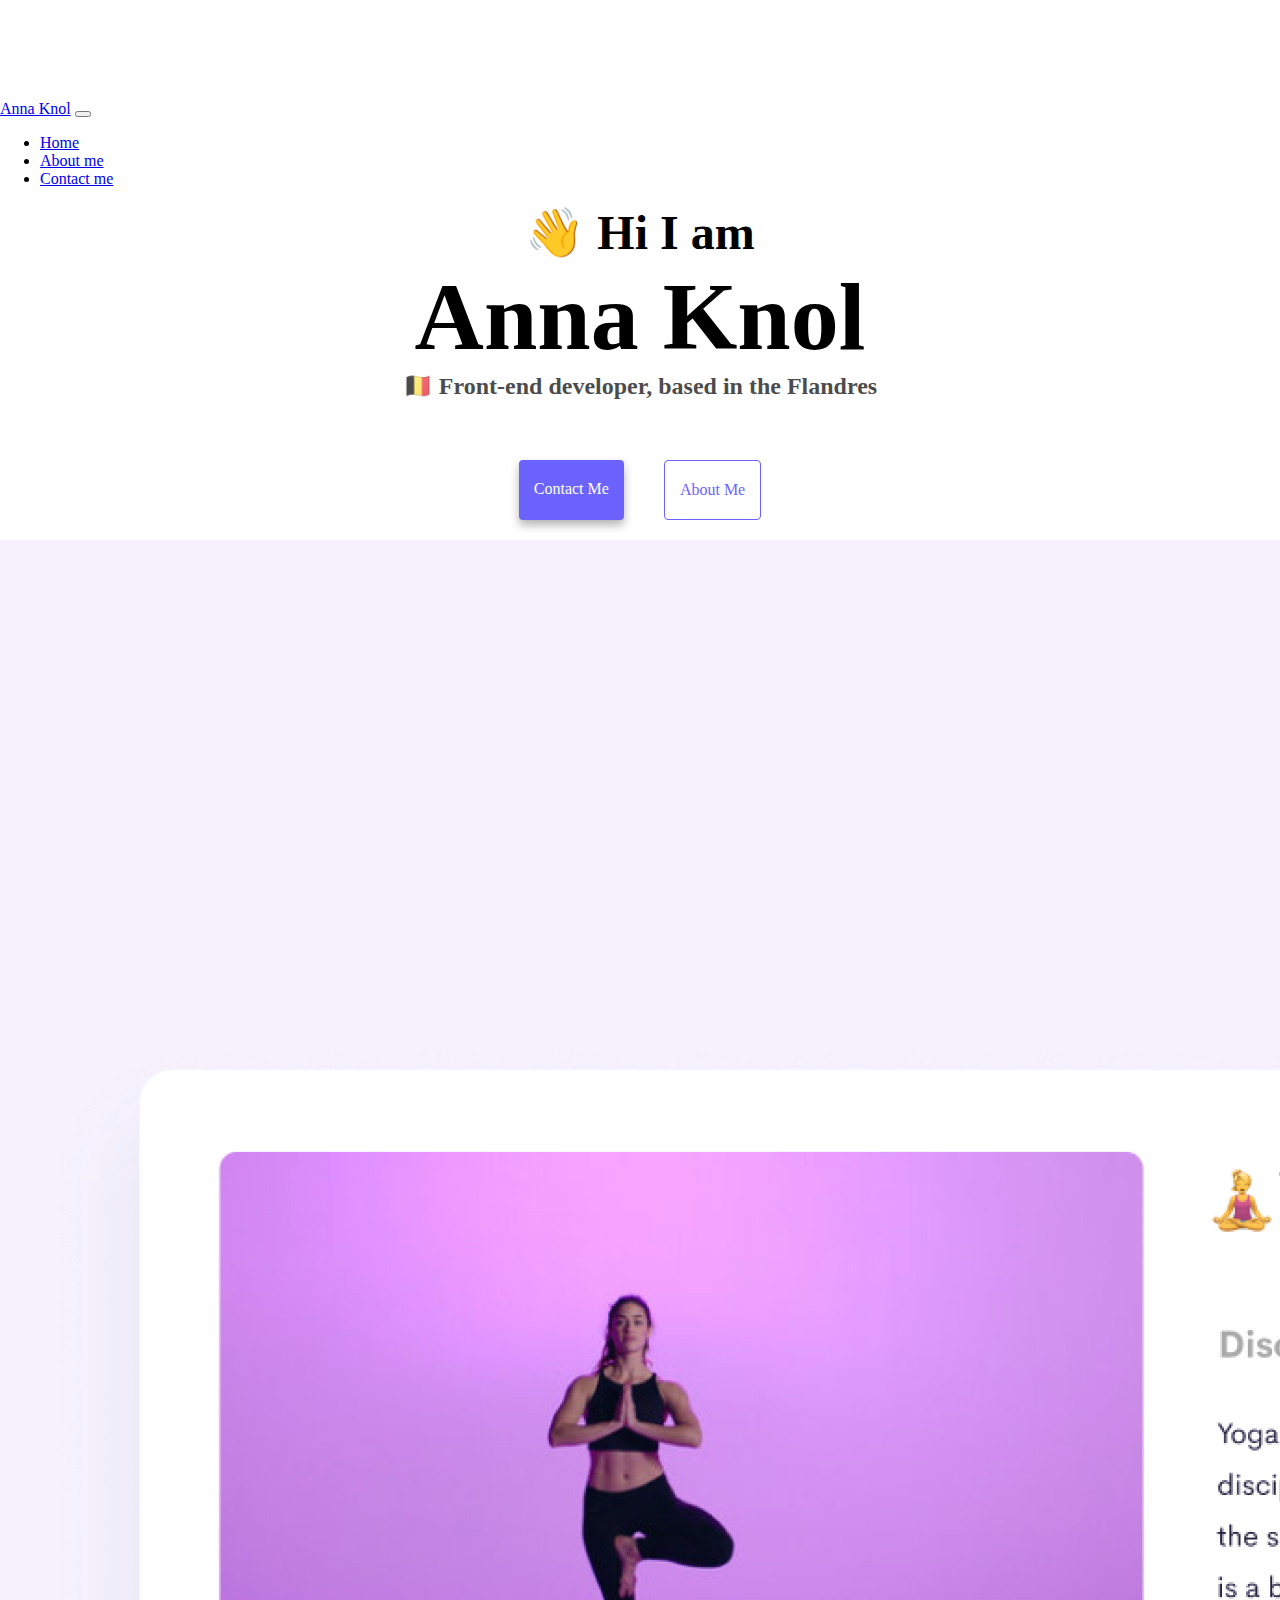
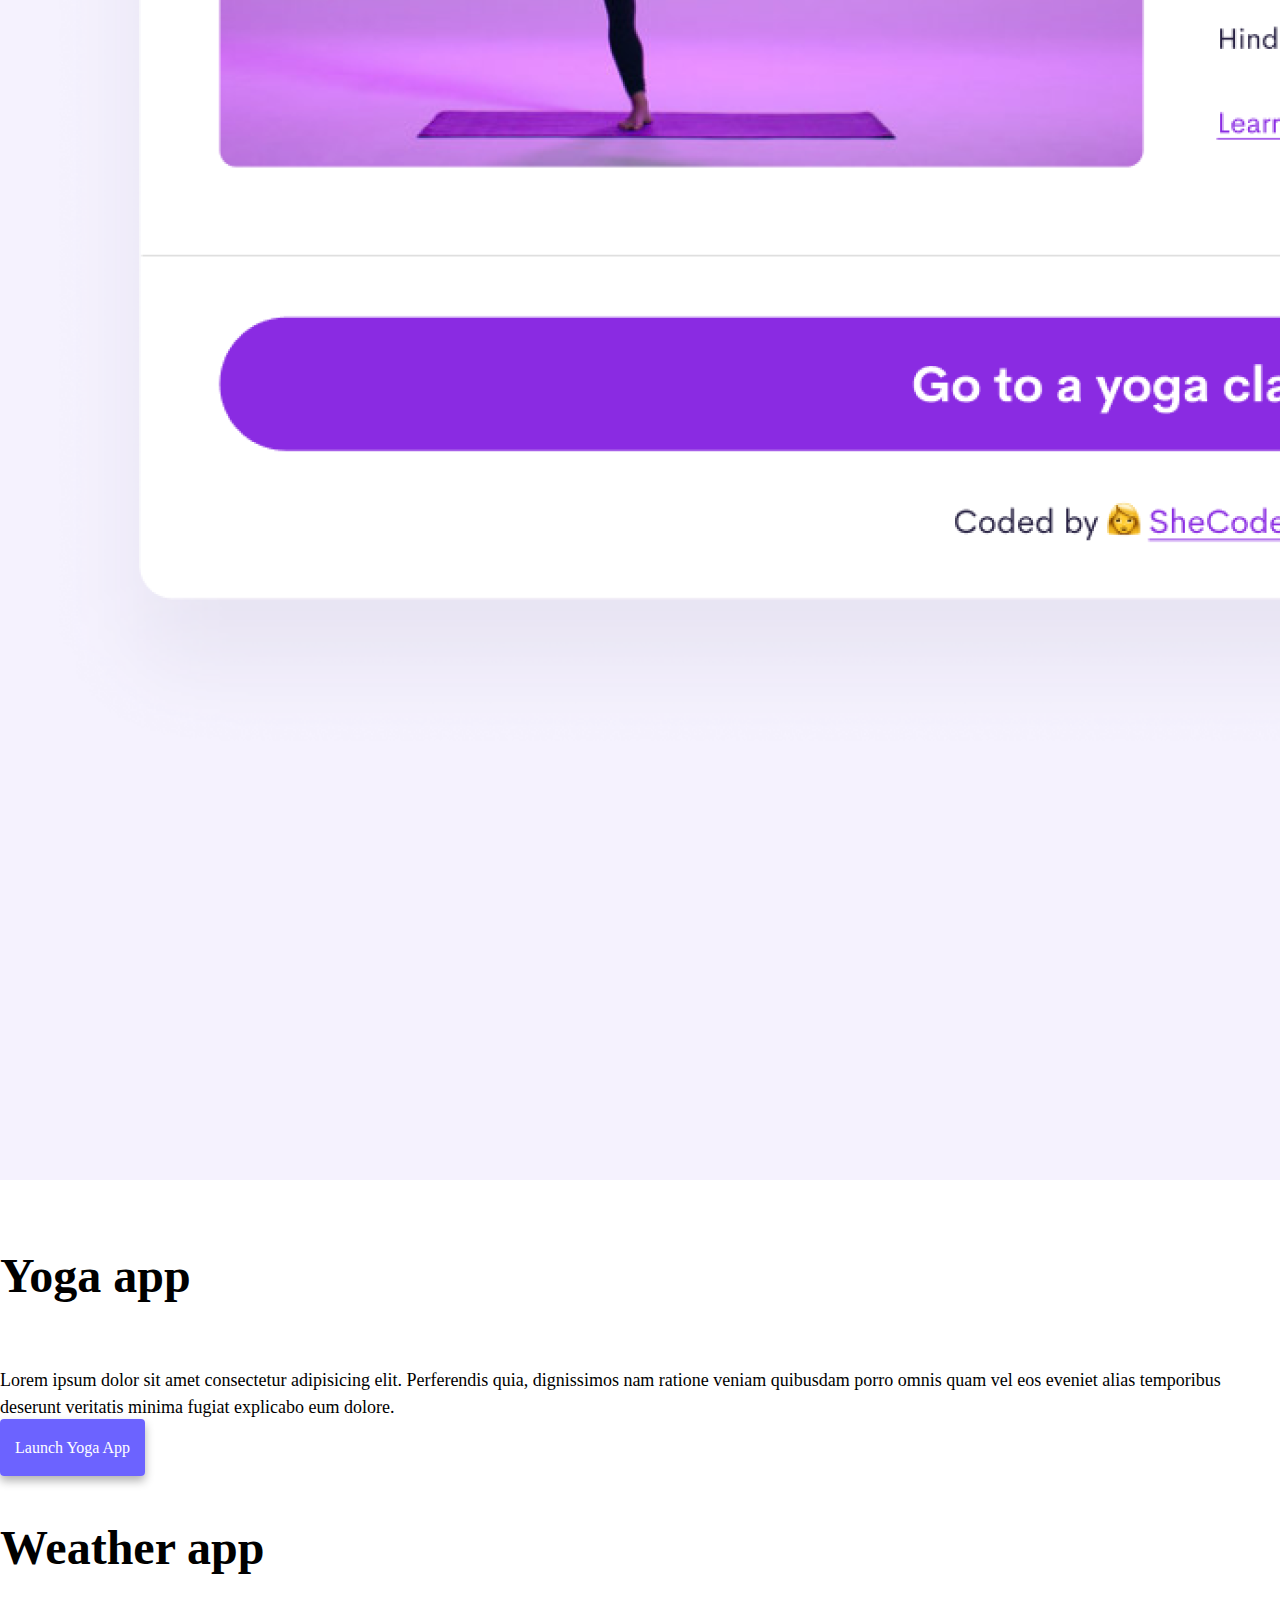
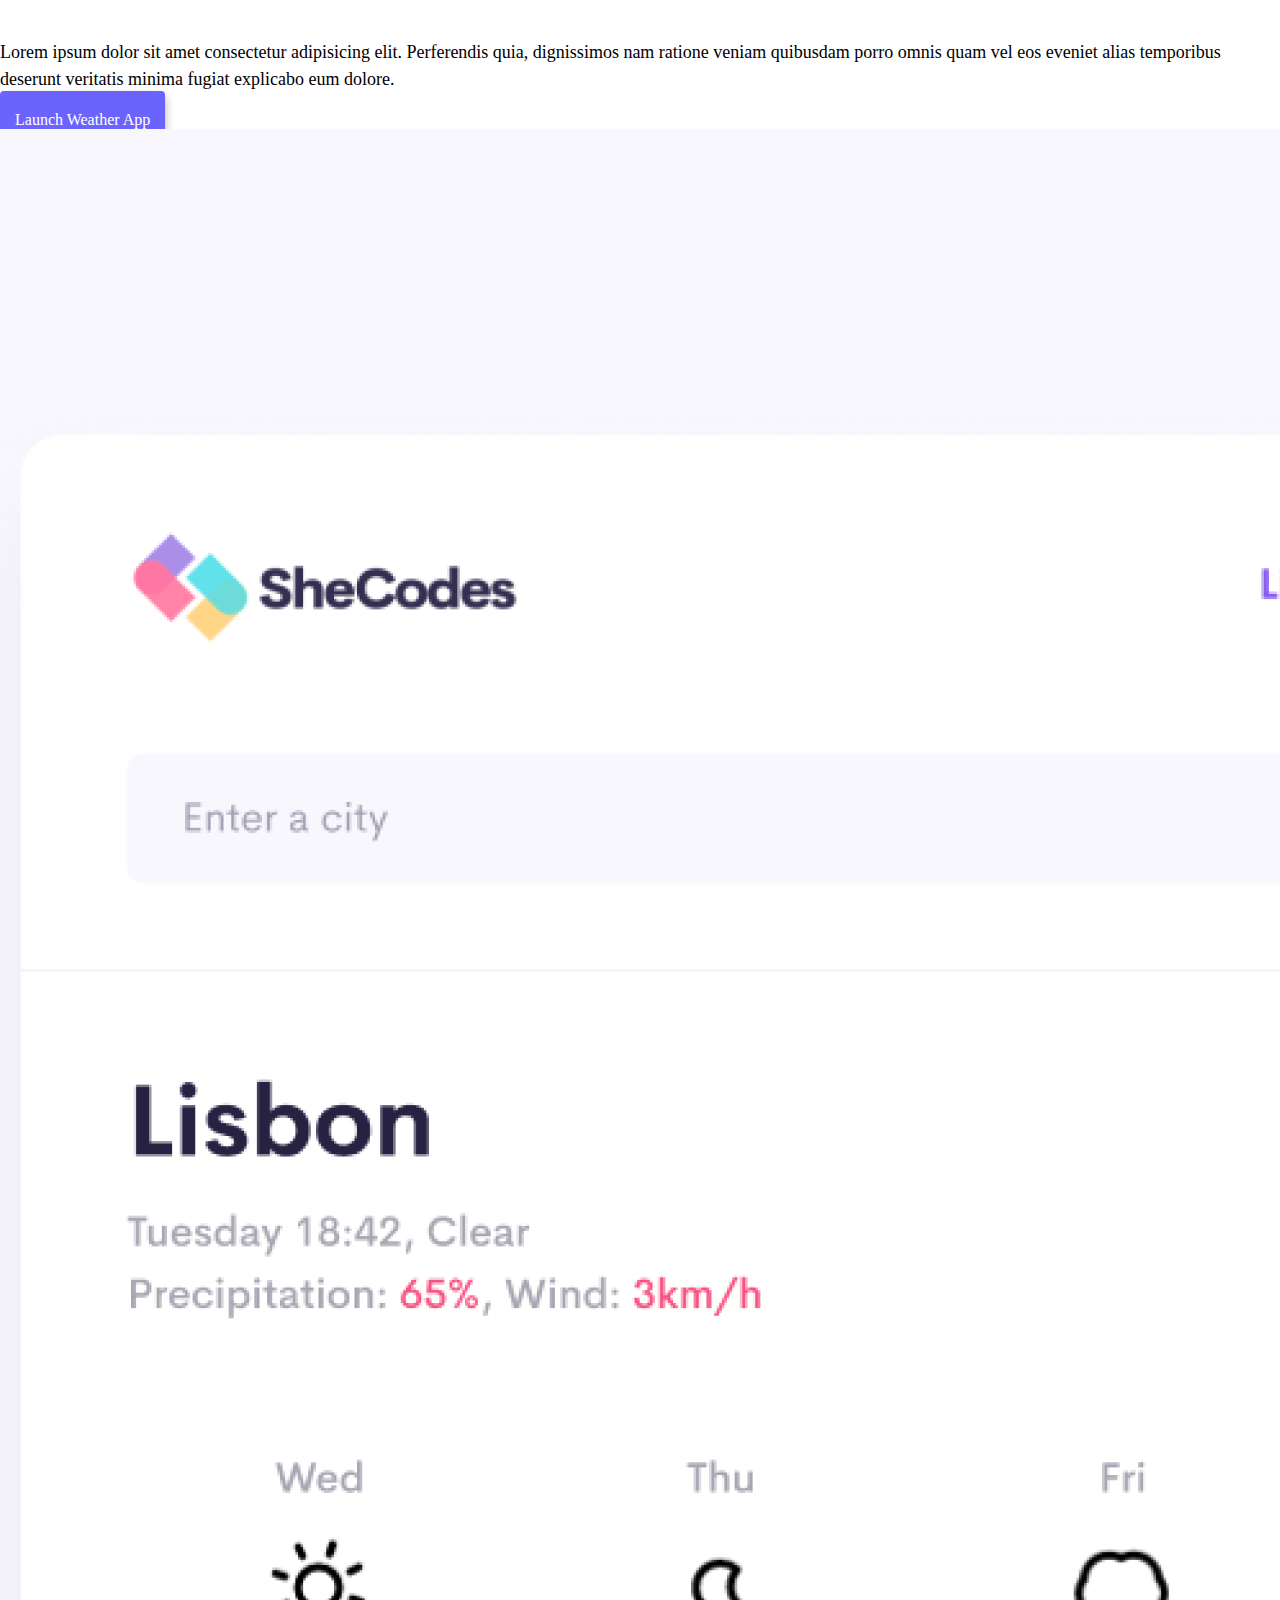
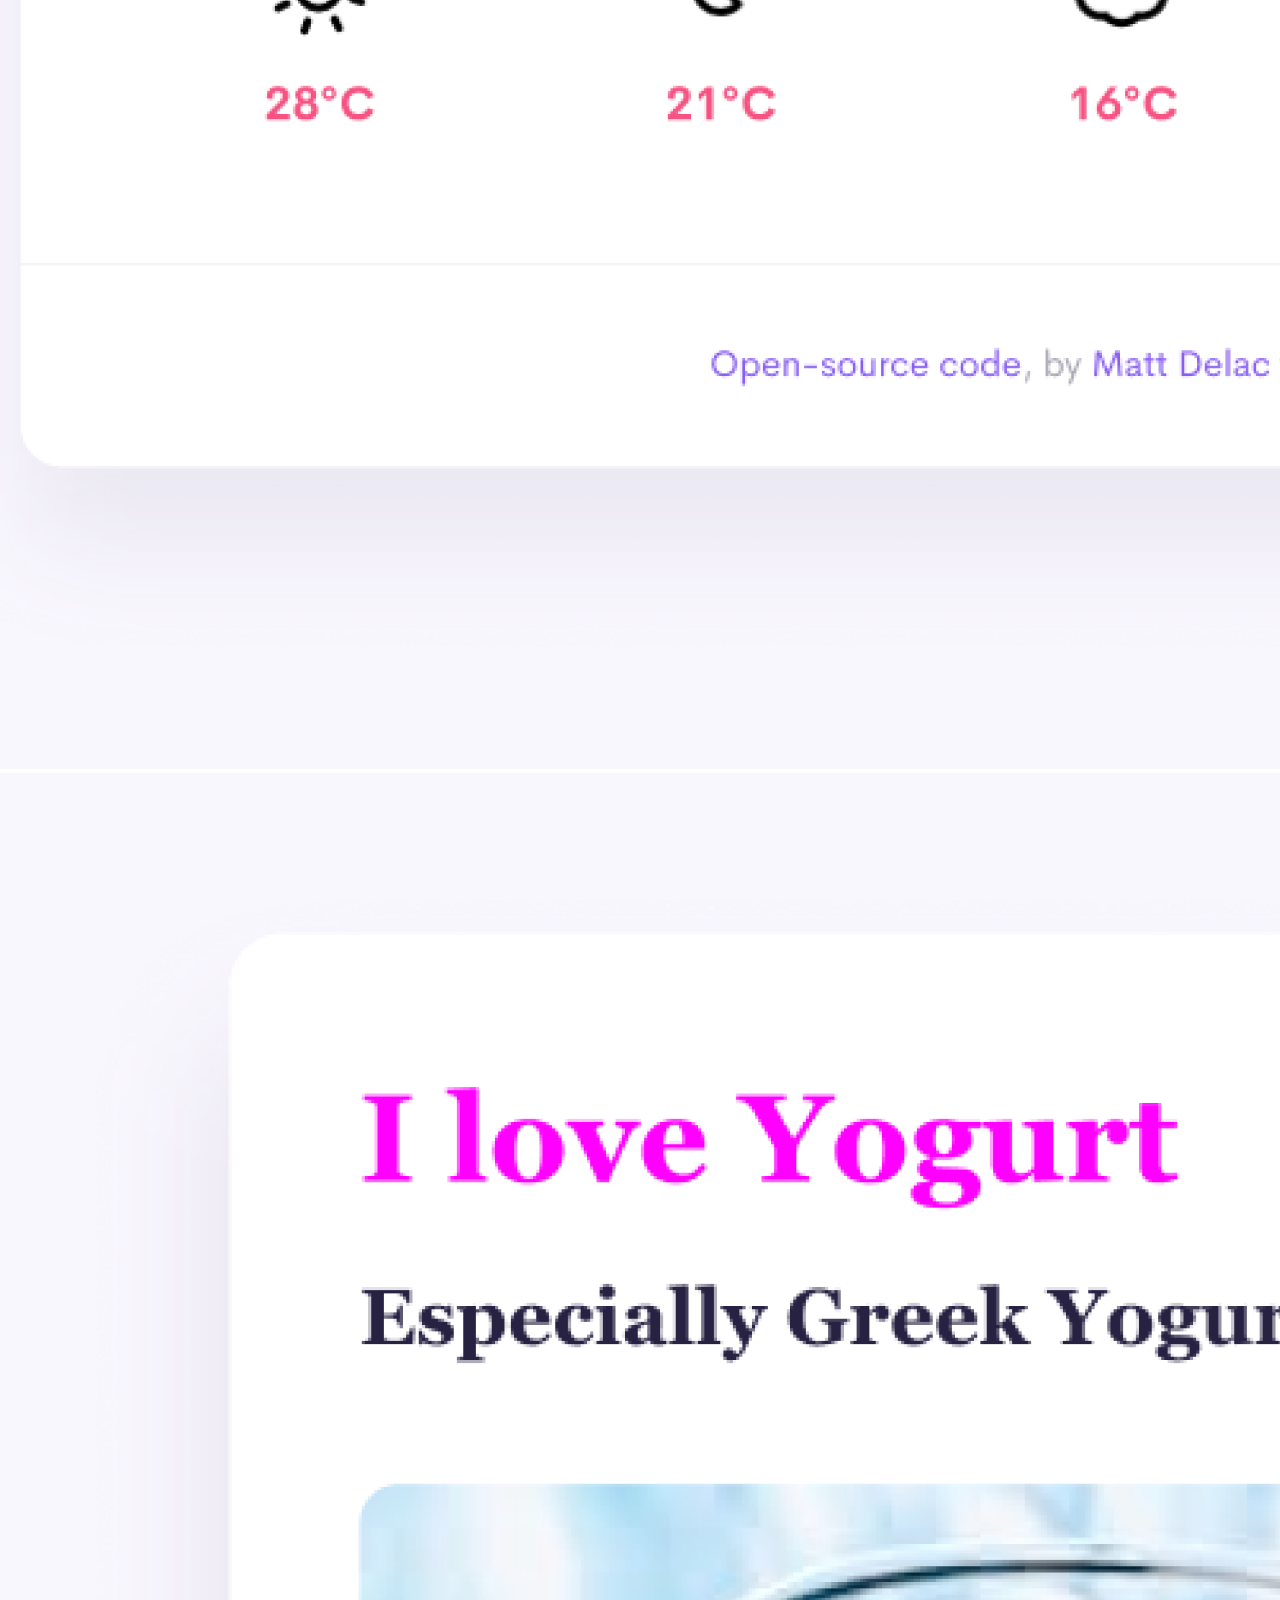
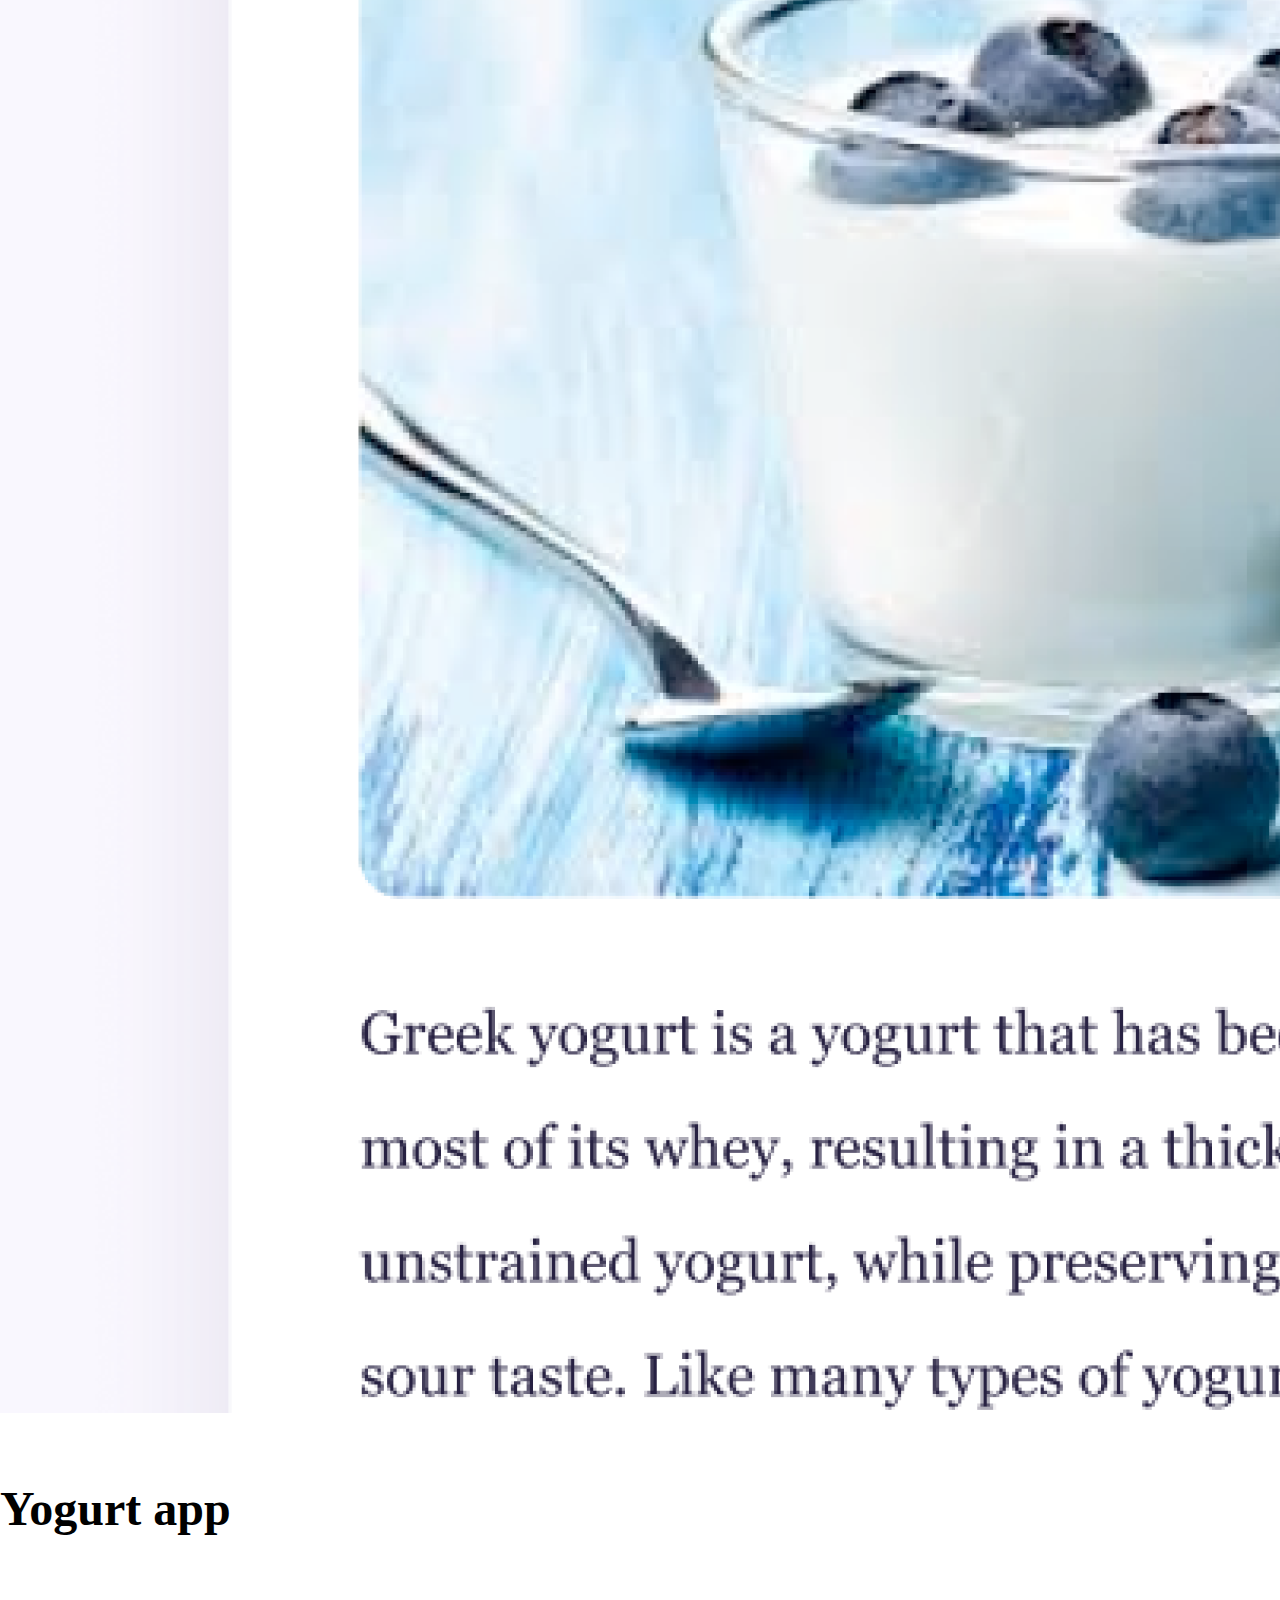
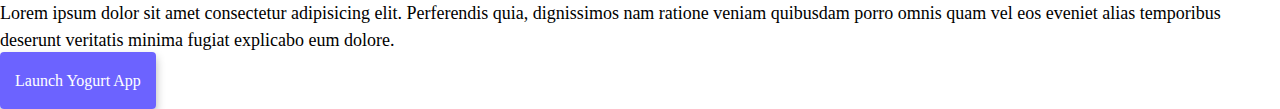
==== index.html @ 170fc3eb "imported code from VScode" ====
<!DOCTYPE html>
<html lang="en">
  <head>
    <meta charset="UTF-8" />
    <meta http-equiv="X-UA-Compatible" content="IE=edge" />
    <meta name="viewport" content="width=device-width, initial-scale=1.0" />
    <title>Anna Knol</title>
    <link
      href="https://cdn.jsdelivr.net/npm/bootstrap@5.0.1/dist/css/bootstrap.min.css"
      rel="stylesheet"
      integrity="sha384-+0n0xVW2eSR5OomGNYDnhzAbDsOXxcvSN1TPprVMTNDbiYZCxYbOOl7+AMvyTG2x"
      crossorigin="anonymous"
    />
    <script
      src="https://cdn.jsdelivr.net/npm/bootstrap@5.0.1/dist/js/bootstrap.bundle.min.js"
      integrity="sha384-gtEjrD/SeCtmISkJkNUaaKMoLD0//ElJ19smozuHV6z3Iehds+3Ulb9Bn9Plx0x4"
      crossorigin="anonymous"
    ></script>
    <link rel="stylesheet" href="style.css" />
  </head>
  <body>
    <nav class="navbar navbar-expand-lg fixed-top navbar-light bg-light">
      <div class="container">
        <a class="navbar-brand" href="index.html">Anna Knol</a>
        <button
          class="navbar-toggler"
          type="button"
          data-bs-toggle="collapse"
          data-bs-target="#navbarSupportedContent"
          aria-controls="navbarSupportedContent"
          aria-expanded="false"
          aria-label="Toggle navigation"
        >
          <span class="navbar-toggler-icon"></span>
        </button>
        <div class="collapse navbar-collapse" id="navbarSupportedContent">
          <ul class="navbar-nav">
            <li class="nav-item">
              <a class="nav-link active" aria-current="page" href="index.html"
                >Home</a
              >
            </li>
            <li class="nav-item">
              <a class="nav-link" href="about.html">About me</a>
            </li>
            <li class="nav-item">
              <a class="nav-link" href="about.html#contact">Contact me</a>
            </li>
          </ul>
        </div>
      </div>
    </nav>
    <h2>👋 Hi I am</h2>
    <h1>Anna Knol</h1>
    <h3>🇧🇪 Front-end developer, based in the Flandres</h3>
    <div class="navigation-links">
      <a href="about.html#contact" class="contact-link">Contact me</a>
      <a href="about.html" class="about-link">About me</a>
    </div>
    <div class="container">
      <div class="row mt-5">
        <div class="col-6">
          <img
            src="images/yoga.png"
            alt="Yoga app landing page"
            class="img-fluid rounded"
          />
        </div>
        <div class="col-6">
          <h4>Yoga app</h4>
          <p class="mt-3">
            Lorem ipsum dolor sit amet consectetur adipisicing elit. Perferendis
            quia, dignissimos nam ratione veniam quibusdam porro omnis quam vel
            eos eveniet alias temporibus deserunt veritatis minima fugiat
            explicabo eum dolore.
          </p>
          <div class="mt-5">
            <a href="#" target="_blank" class="app-launch">Launch Yoga App</a>
          </div>
        </div>
      </div>
      <div class="row mt-5">
        <div class="col-6">
          <h4>Weather app</h4>
          <p class="mt-3">
            Lorem ipsum dolor sit amet consectetur adipisicing elit. Perferendis
            quia, dignissimos nam ratione veniam quibusdam porro omnis quam vel
            eos eveniet alias temporibus deserunt veritatis minima fugiat
            explicabo eum dolore.
          </p>
          <div class="mt-5">
            <a href="#" target="_blank" class="app-launch"
              >Launch Weather App</a
            >
          </div>
        </div>
        <div class="col-6">
          <img
            src="images/weather.png"
            alt="Weather app landing page"
            class="img-fluid rounded"
          />
        </div>
      </div>
      <div class="row mt-5">
        <div class="col-6">
          <img
            src="images/yogurt.png"
            alt="Yogurt app landing page"
            class="img-fluid rounded"
          />
        </div>
        <div class="col-6">
          <h4>Yogurt app</h4>
          <p class="mt-3">
            Lorem ipsum dolor sit amet consectetur adipisicing elit. Perferendis
            quia, dignissimos nam ratione veniam quibusdam porro omnis quam vel
            eos eveniet alias temporibus deserunt veritatis minima fugiat
            explicabo eum dolore.
          </p>
          <div class="mt-5">
            <a href="#" target="_blank" class="app-launch">Launch Yogurt App</a>
          </div>
        </div>
      </div>
    </div>
  </body>
</html>
---- style.css ----
:root {
  --primary-color: #6c63ff;
  --secondary-color: #f5f2fe;
  --box-shadow: 0 5px 10px rgba(0, 0, 0, 0.3);
}

body {
  margin: 100px auto 0;
}

h1,
h2,
h3 {
  text-align: center;
  margin: 0;
}

h1 {
  font-size: 96px;
}

h2,
h4 {
  font-size: 48px;
}

h3 {
  font-size: 24px;
  opacity: 0.7;
}

p {
  font-size: 18px;
  line-height: 1.5;
}

.app-launch {
  color: #fff;
  background-color: var(--primary-color);
  box-shadow: var(--box-shadow);
  text-decoration: none;
  padding: 20px 15px;
  border-radius: 4px;
}

.info-paragraph {
  margin: 30px 10px;
}

.border-10 {
  border-width: 8px !important;
}

.navigation-links {
  display: flex;
  margin-top: 40px;
  justify-content: center;
}

.navigation-links a {
  margin: 20px;
  border-radius: 4px;
  padding: 20px 15px;
  text-decoration: none;
  text-transform: capitalize;
}

.contact-link {
  background: var(--primary-color);
  box-shadow: var(--box-shadow);
  color: white;
}

.about-link {
  color: var(--primary-color);
  border: 1px solid var(--primary-color);
}

.about-paragraphs p {
  margin: 10px;
}

.email-link {
  display: flex;
  justify-content: center;
  color: var(--primary-color);
  font-size: 28px;
  text-decoration: none;
}

.email-link:hover {
  text-decoration: underline;
}
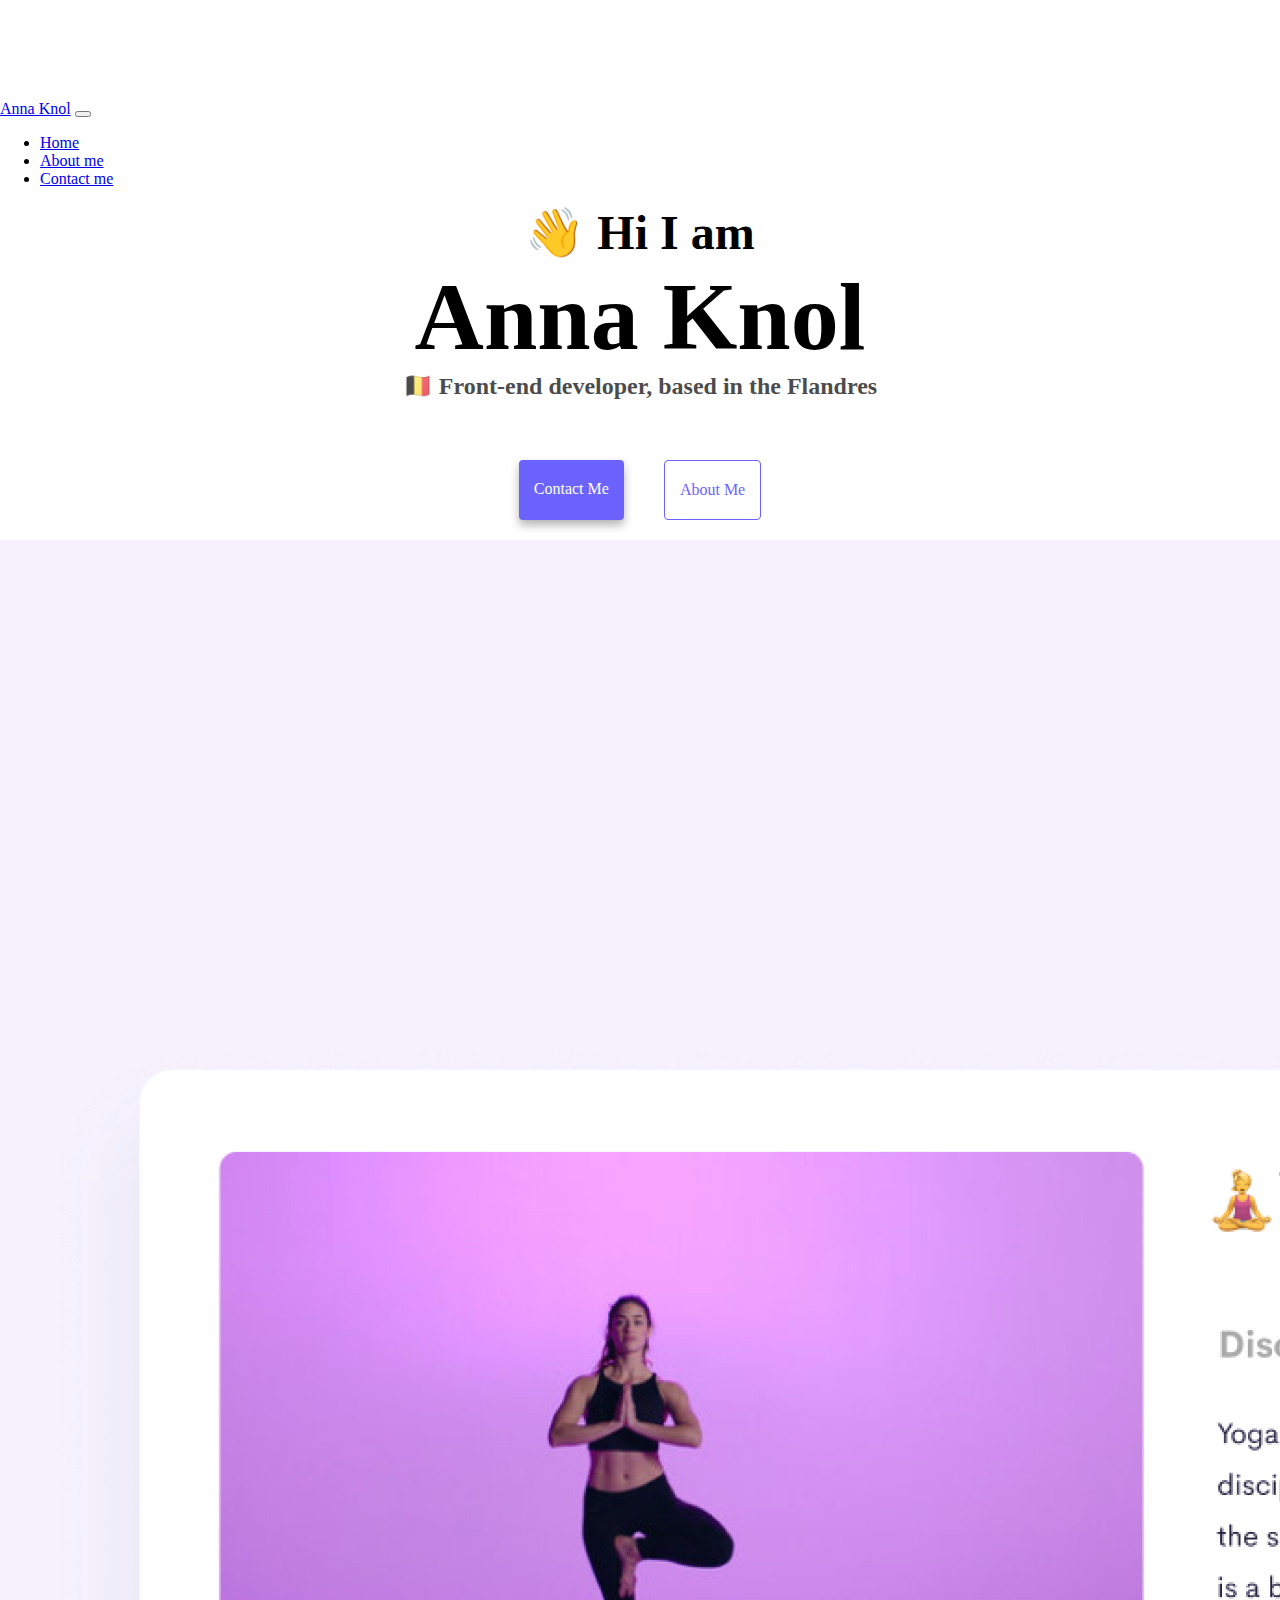
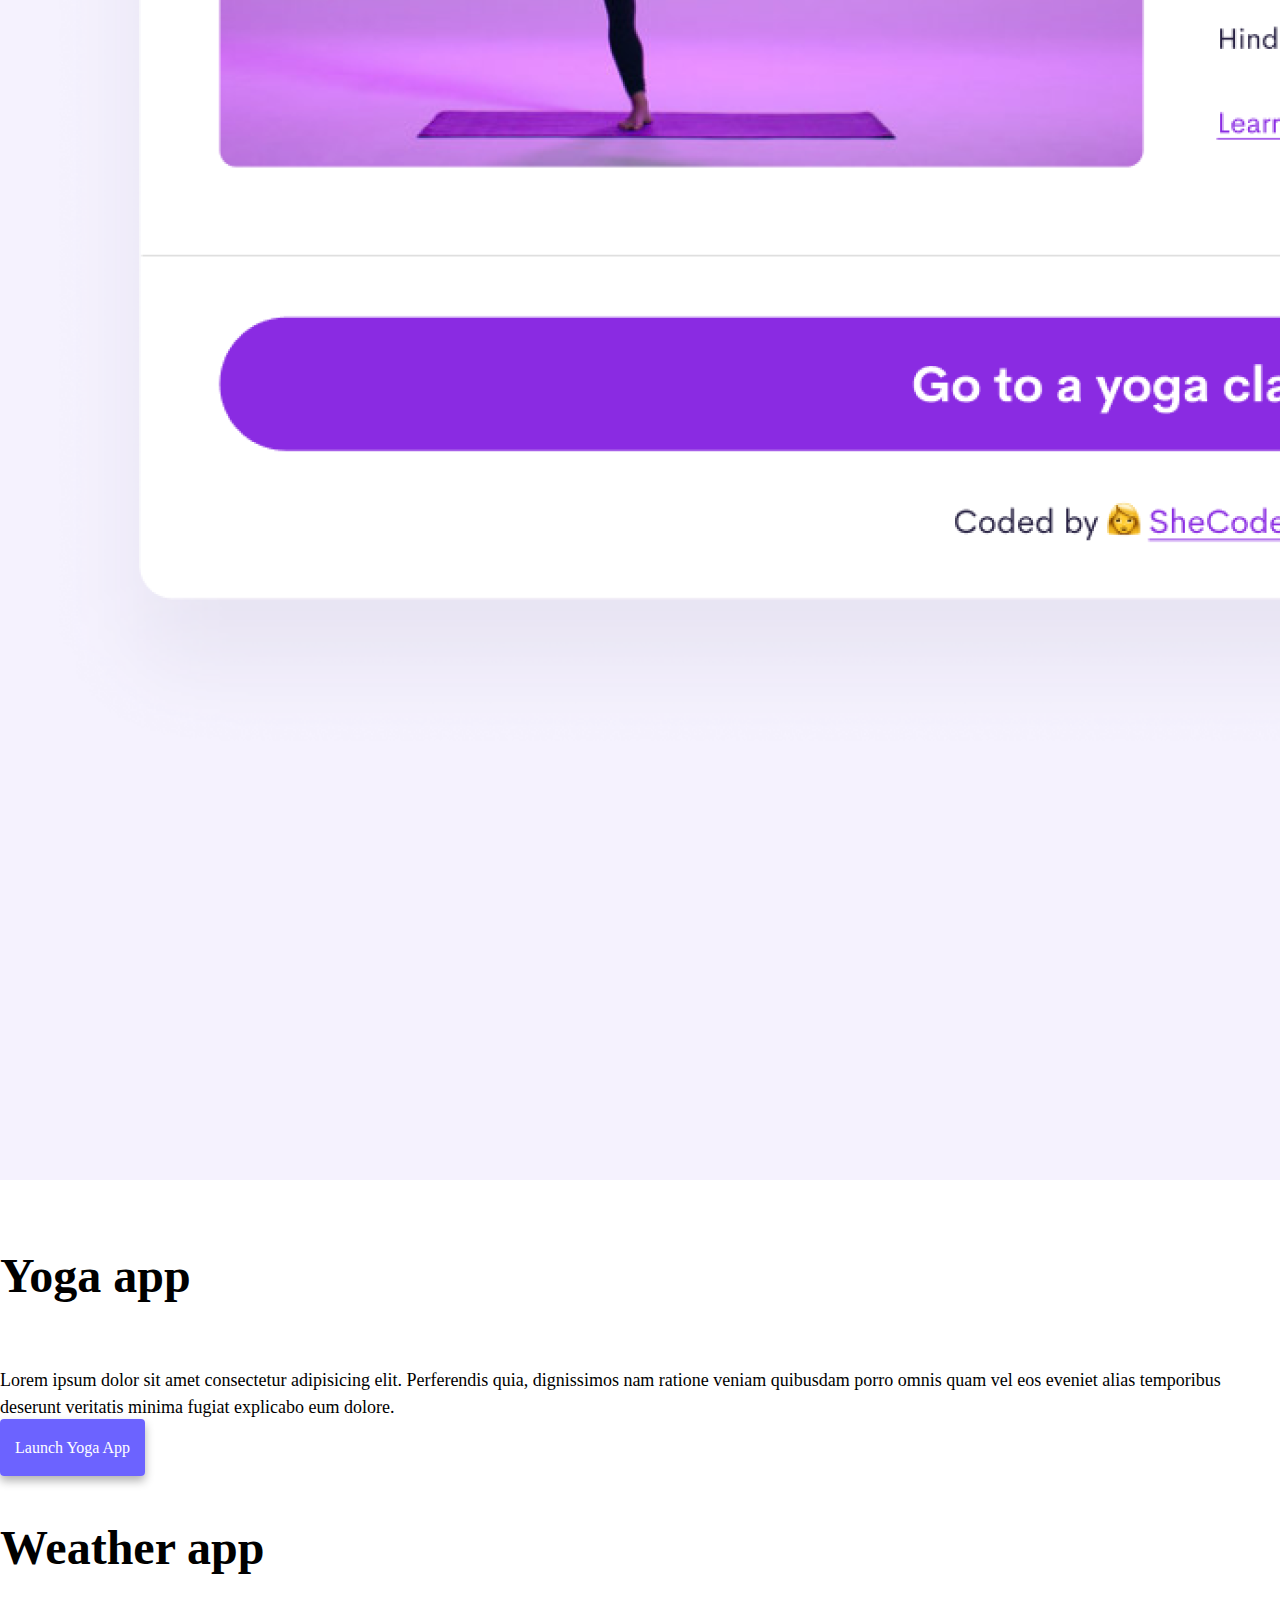
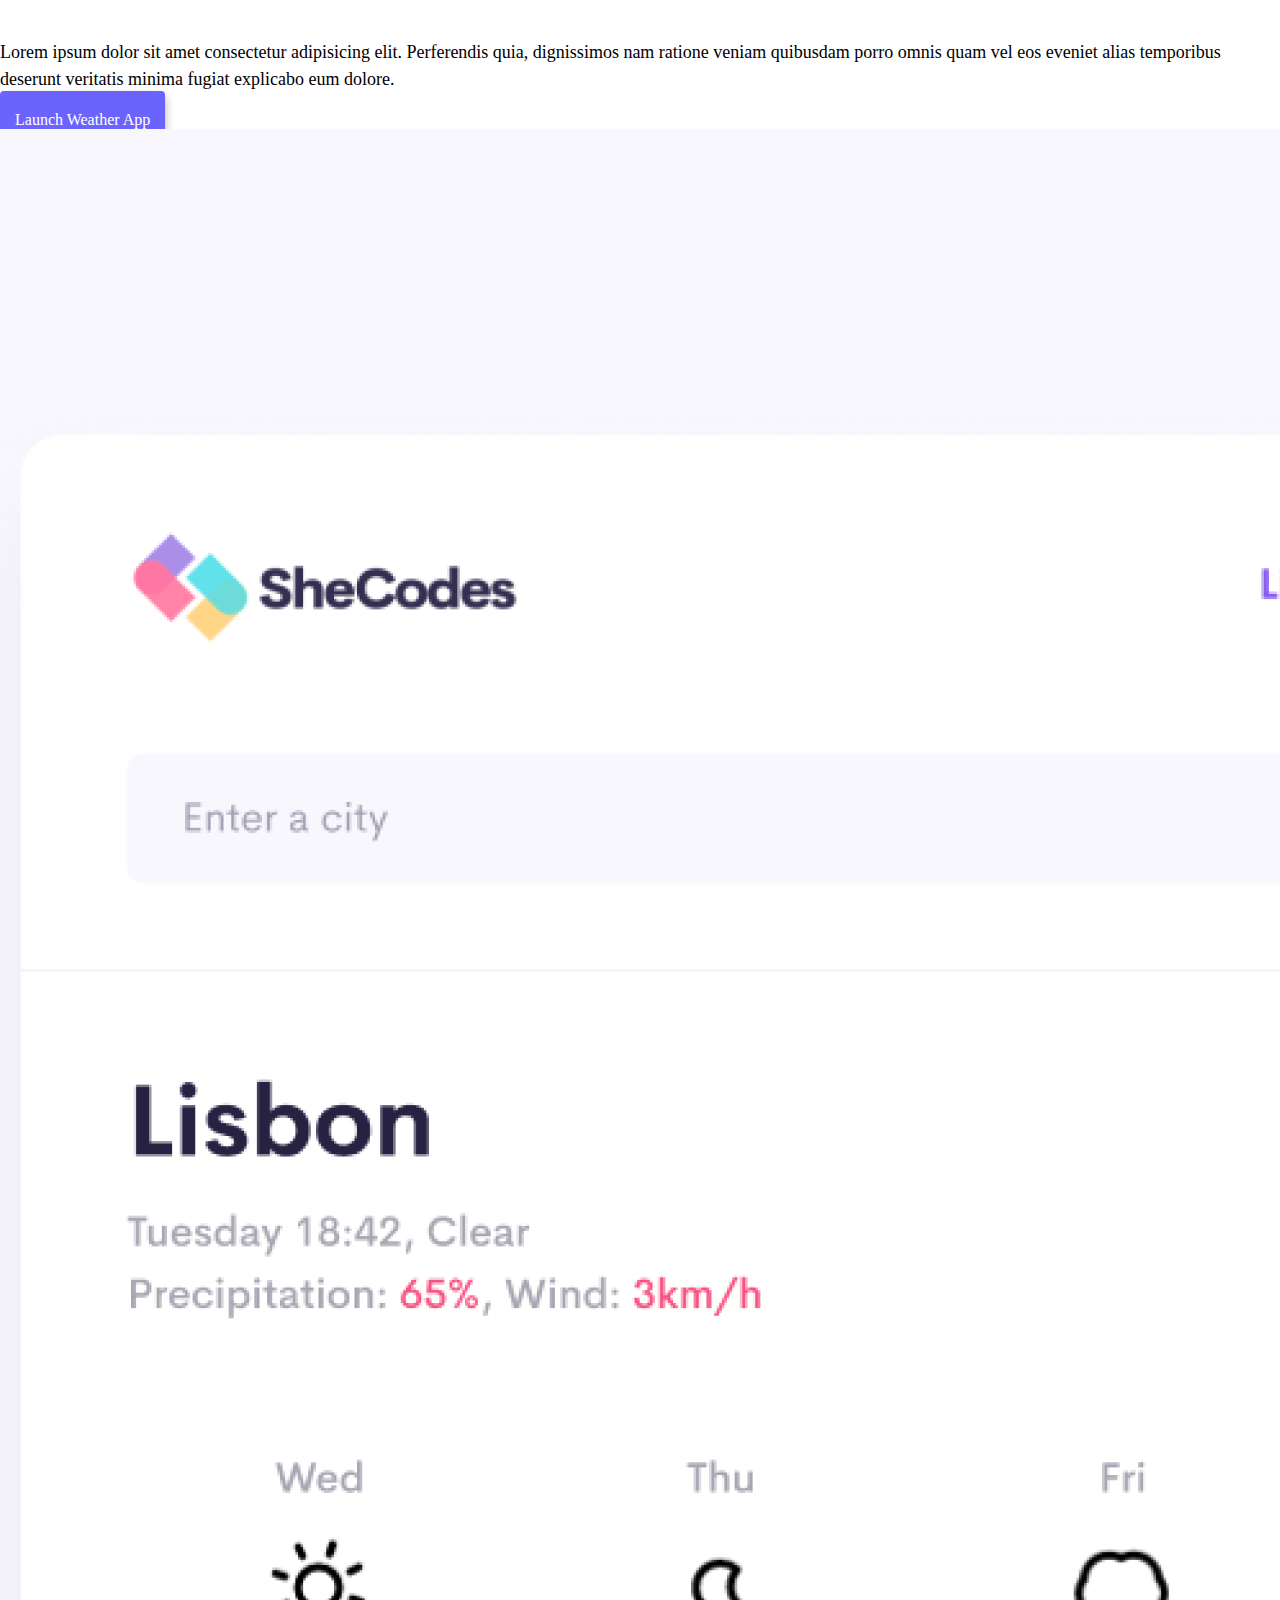
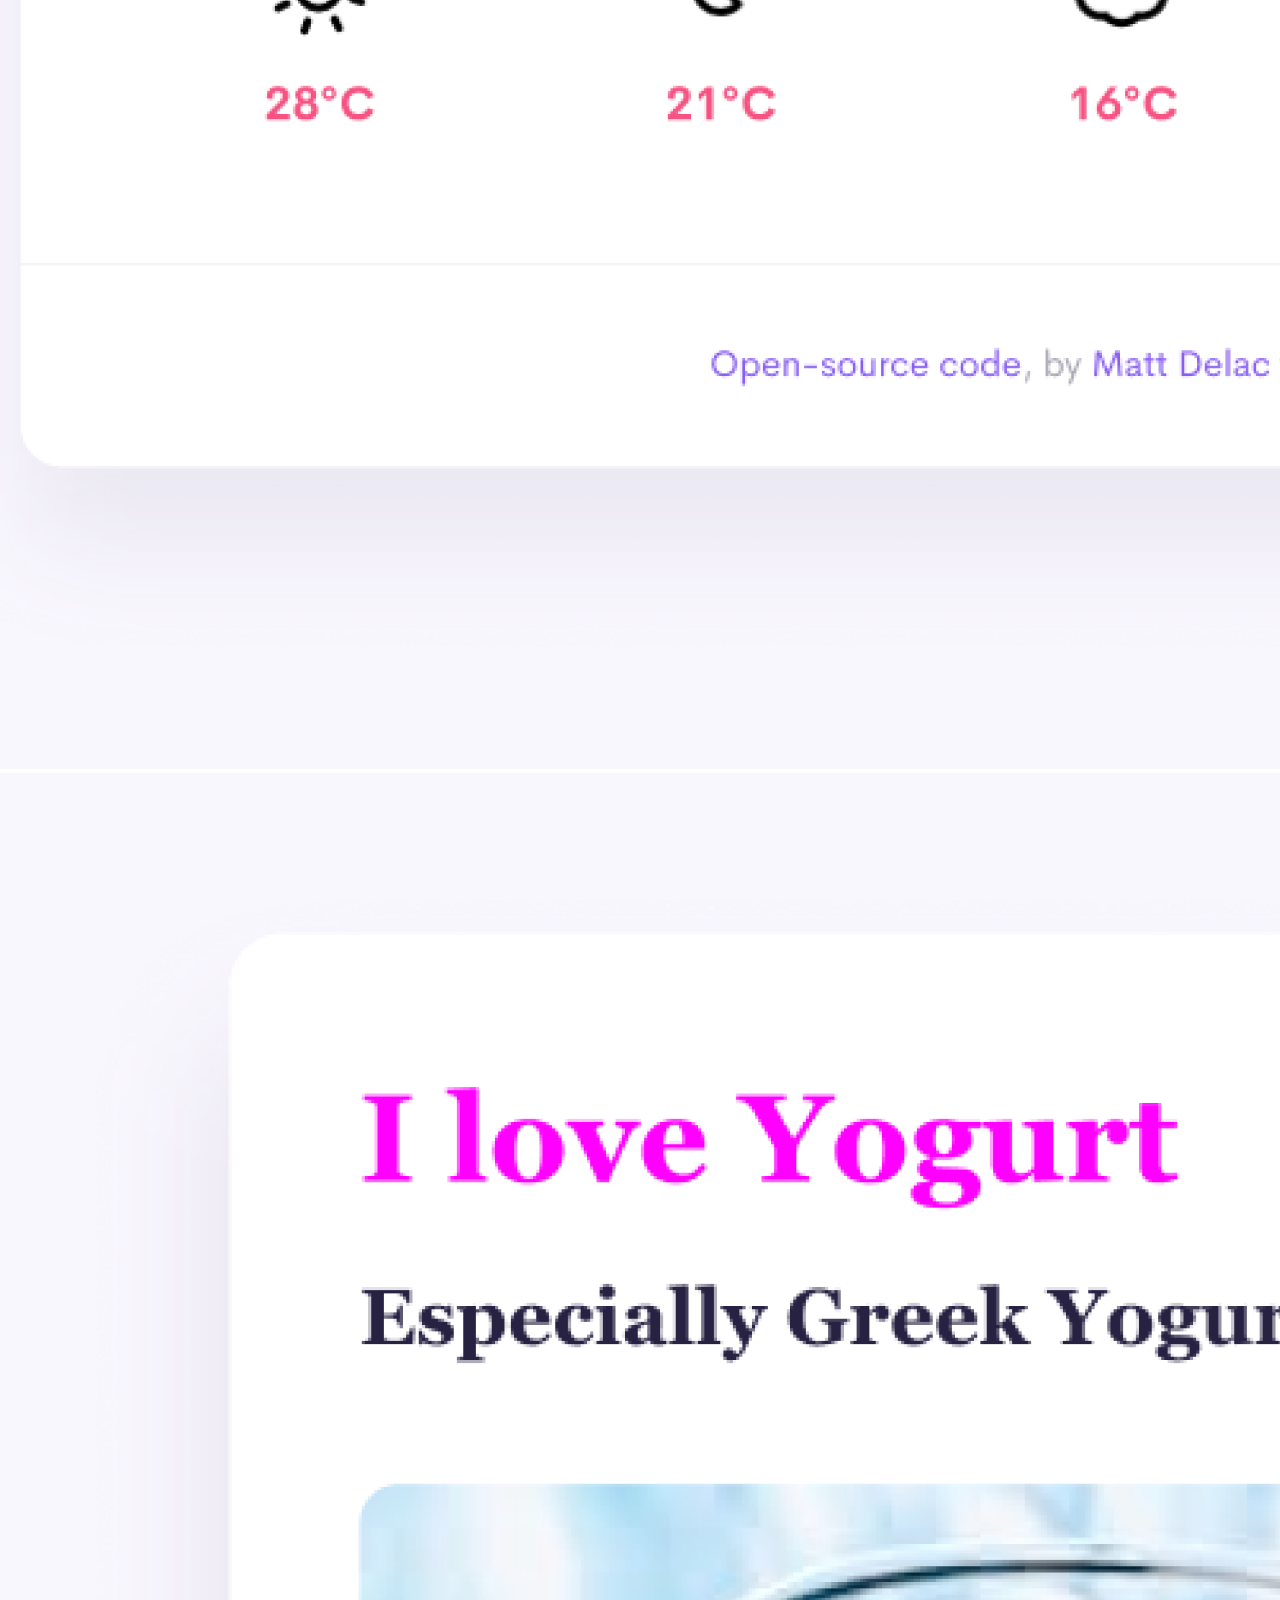
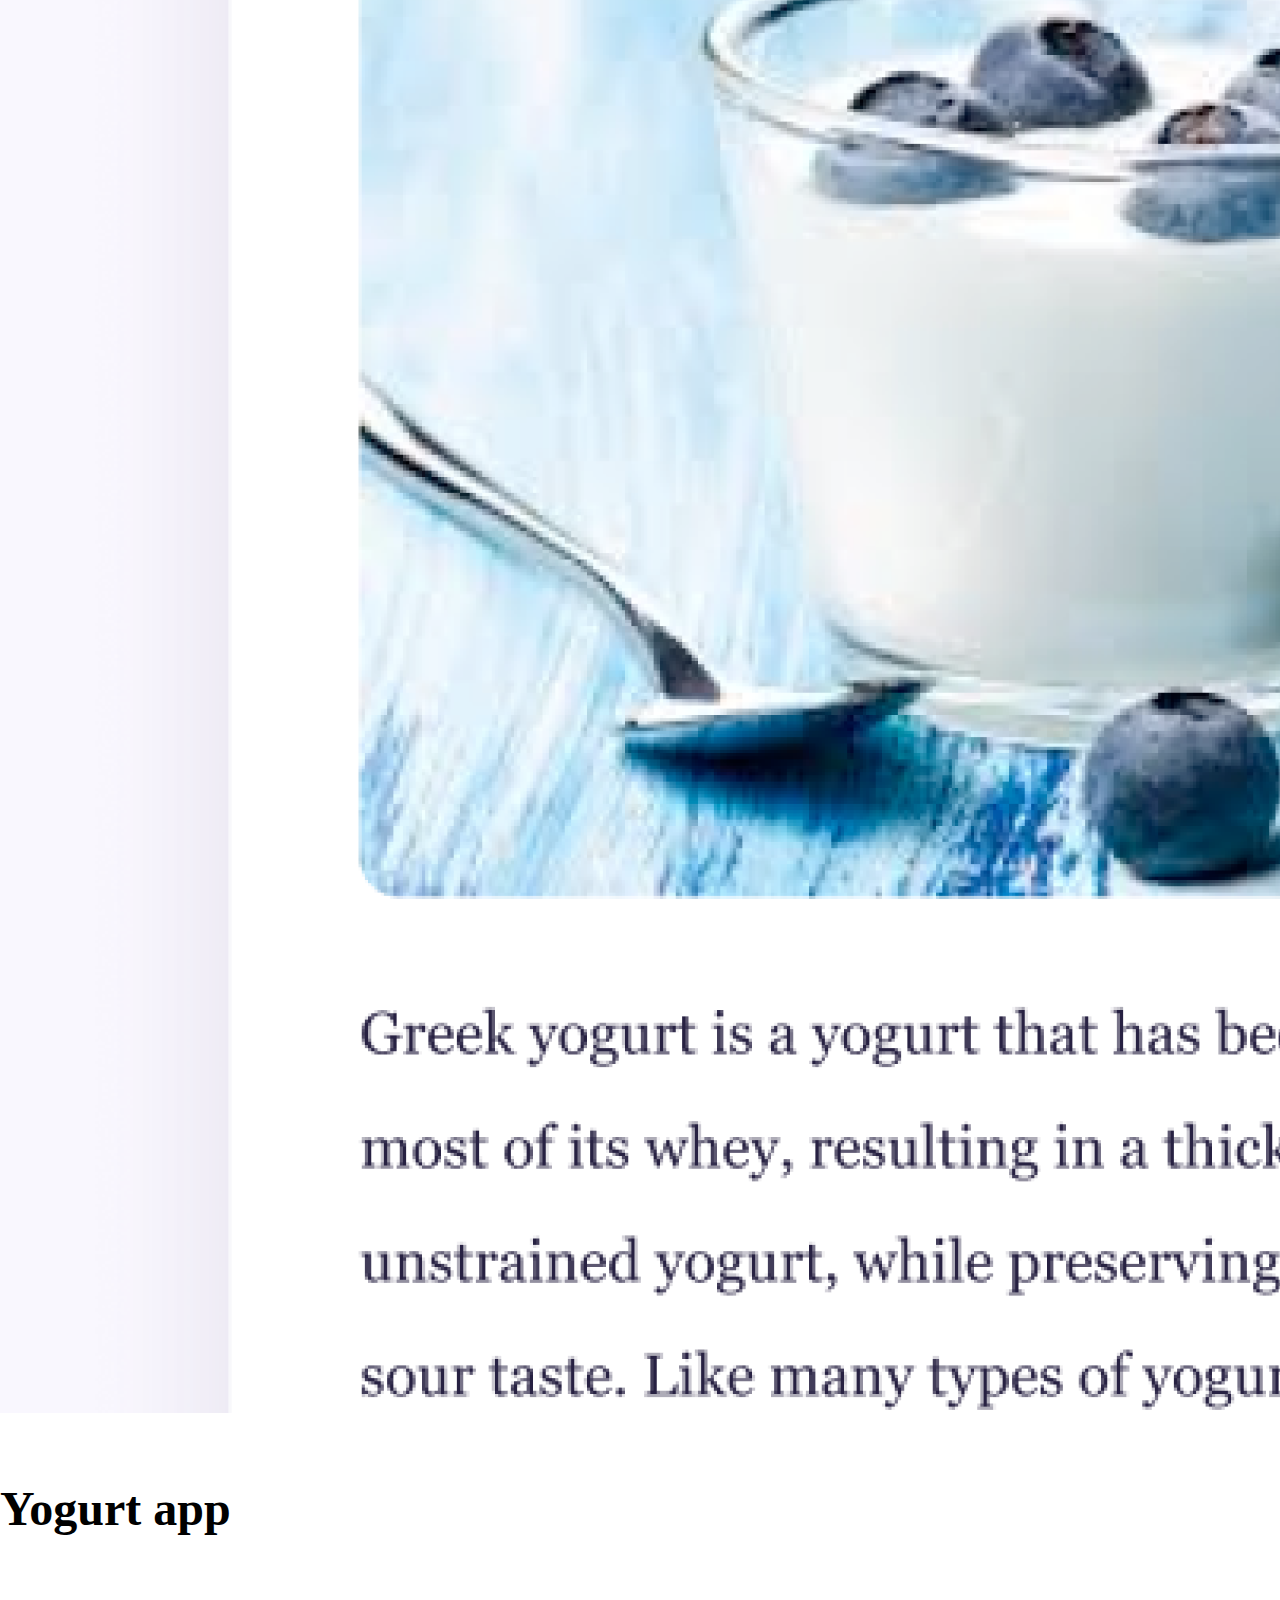
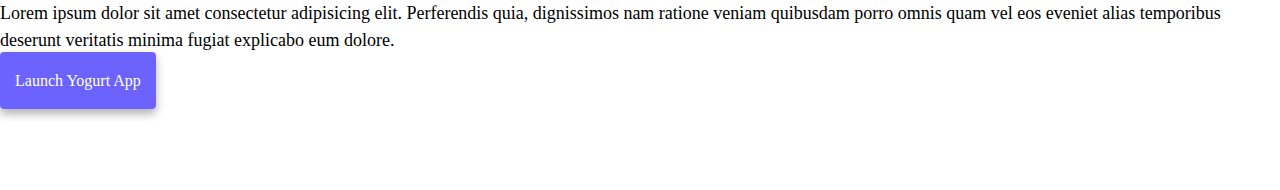
==== commit 0421a634: "made homepage responsive for smaller screens" ====
--- a/index.html
+++ b/index.html
@@ -2,6 +2,10 @@
 <html lang="en">
   <head>
     <meta charset="UTF-8" />
+    <meta
+      name="description"
+      content="I am Anna Knol, an aspiring front-end developer showcasing her projects."
+    />
     <meta http-equiv="X-UA-Compatible" content="IE=edge" />
     <meta name="viewport" content="width=device-width, initial-scale=1.0" />
     <title>Anna Knol</title>
@@ -16,12 +20,12 @@
       integrity="sha384-gtEjrD/SeCtmISkJkNUaaKMoLD0//ElJ19smozuHV6z3Iehds+3Ulb9Bn9Plx0x4"
       crossorigin="anonymous"
     ></script>
-    <link rel="stylesheet" href="style.css" />
+    <link rel="stylesheet" href="/style.css" />
   </head>
   <body>
     <nav class="navbar navbar-expand-lg fixed-top navbar-light bg-light">
       <div class="container">
-        <a class="navbar-brand" href="index.html">Anna Knol</a>
+        <a class="navbar-brand" href="/">Anna Knol</a>
         <button
           class="navbar-toggler"
           type="button"
@@ -36,15 +40,13 @@
         <div class="collapse navbar-collapse" id="navbarSupportedContent">
           <ul class="navbar-nav">
             <li class="nav-item">
-              <a class="nav-link active" aria-current="page" href="index.html"
-                >Home</a
-              >
+              <a class="nav-link active" aria-current="page" href="/">Home</a>
             </li>
             <li class="nav-item">
-              <a class="nav-link" href="about.html">About me</a>
+              <a class="nav-link" href="/about.html">About me</a>
             </li>
             <li class="nav-item">
-              <a class="nav-link" href="about.html#contact">Contact me</a>
+              <a class="nav-link" href="/about.html#contact">Contact me</a>
             </li>
           </ul>
         </div>
@@ -54,19 +56,19 @@
     <h1>Anna Knol</h1>
     <h3>🇧🇪 Front-end developer, based in the Flandres</h3>
     <div class="navigation-links">
-      <a href="about.html#contact" class="contact-link">Contact me</a>
-      <a href="about.html" class="about-link">About me</a>
+      <a href="/about.html#contact" class="contact-link">Contact me</a>
+      <a href="/about.html" class="about-link">About me</a>
     </div>
     <div class="container">
       <div class="row mt-5">
-        <div class="col-6">
+        <div class="col-6 d-none d-sm-block">
           <img
-            src="images/yoga.png"
+            src="/images/yoga.png"
             alt="Yoga app landing page"
             class="img-fluid rounded"
           />
         </div>
-        <div class="col-6">
+        <div class="col-12 col-sm-6">
           <h4>Yoga app</h4>
           <p class="mt-3">
             Lorem ipsum dolor sit amet consectetur adipisicing elit. Perferendis
@@ -74,13 +76,13 @@
             eos eveniet alias temporibus deserunt veritatis minima fugiat
             explicabo eum dolore.
           </p>
-          <div class="mt-5">
+          <div class="mt-5 app-launch-button">
             <a href="#" target="_blank" class="app-launch">Launch Yoga App</a>
           </div>
         </div>
       </div>
       <div class="row mt-5">
-        <div class="col-6">
+        <div class="col-12 col-sm-6">
           <h4>Weather app</h4>
           <p class="mt-3">
             Lorem ipsum dolor sit amet consectetur adipisicing elit. Perferendis
@@ -88,29 +90,29 @@
             eos eveniet alias temporibus deserunt veritatis minima fugiat
             explicabo eum dolore.
           </p>
-          <div class="mt-5">
+          <div class="mt-5 app-launch-button">
             <a href="#" target="_blank" class="app-launch"
               >Launch Weather App</a
             >
           </div>
         </div>
-        <div class="col-6">
+        <div class="col-6 d-none d-sm-block">
           <img
-            src="images/weather.png"
-            alt="Weather app landing page"
+            src="/images/weather.png"
+            alt="Weather app"
             class="img-fluid rounded"
           />
         </div>
       </div>
       <div class="row mt-5">
-        <div class="col-6">
+        <div class="col-6 d-none d-sm-block">
           <img
-            src="images/yogurt.png"
+            src="/images/yogurt.png"
             alt="Yogurt app landing page"
             class="img-fluid rounded"
           />
         </div>
-        <div class="col-6">
+        <div class="col-12 col-sm-6">
           <h4>Yogurt app</h4>
           <p class="mt-3">
             Lorem ipsum dolor sit amet consectetur adipisicing elit. Perferendis
@@ -118,7 +120,7 @@
             eos eveniet alias temporibus deserunt veritatis minima fugiat
             explicabo eum dolore.
           </p>
-          <div class="mt-5">
+          <div class="mt-5 app-launch-button">
             <a href="#" target="_blank" class="app-launch">Launch Yogurt App</a>
           </div>
         </div>
--- a/style.css
+++ b/style.css
@@ -5,7 +5,7 @@
 }
 
 body {
-  margin: 100px auto 0;
+  margin: 100px auto;
 }
 
 h1,
@@ -81,13 +81,40 @@
 }
 
 .email-link {
+  color: var(--primary-color);
   display: flex;
+  font-size: 28px;
   justify-content: center;
-  color: var(--primary-color);
-  font-size: 28px;
   text-decoration: none;
 }
 
 .email-link:hover {
   text-decoration: underline;
 }
+
+#contact {
+  margin: 70px auto 0;
+}
+
+@media (max-width: 576px) {
+  h1 {
+    font-size: 48px;
+    line-height: 1.5;
+  }
+  h2,
+  h4 {
+    font-size: 32px;
+  }
+  h4,
+  p {
+    text-align: center;
+  }
+  .app-launch {
+    display: block;
+    text-align: center;
+    width: 100%;
+  }
+  .app-launch-button {
+    margin: 0 20px;
+  }
+}
